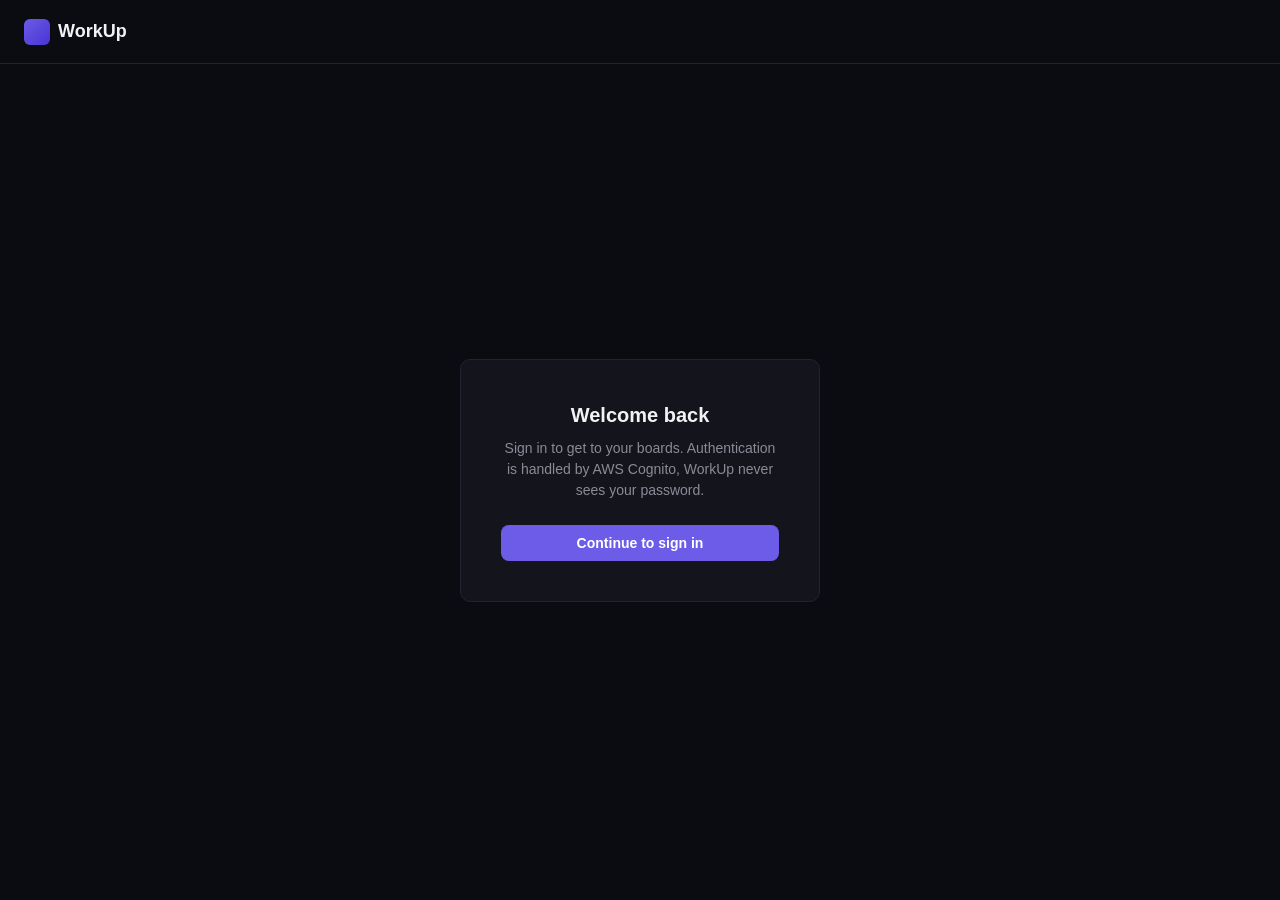
==== app/frontend/static_files/login.html @ d0a12bab "added frontend segment" ====
<!DOCTYPE html>
<html lang="en">
<head>
  <meta charset="UTF-8" />
  <meta name="viewport" content="width=device-width, initial-scale=1.0" />
  <title>Log in — WorkUp</title>
  <link rel="stylesheet" href="css/style.css" />
</head>
<body>

  <nav class="nav">
    <a href="index.html" class="nav-logo">
      <div class="nav-logo-mark"></div>
      WorkUp
    </a>
  </nav>

  <div class="auth-wrap">
    <div class="auth-card">
      <h2>Welcome back</h2>
      <p>Sign in to get to your boards. Authentication is handled by AWS Cognito, WorkUp never sees your password.</p>
      <button id="login-btn" class="btn btn-primary">Continue to sign in</button>
    </div>
  </div>

  <script src="js/config.js"></script>
  <script src="js/auth.js"></script>
  <script>
    document.getElementById("login-btn").addEventListener("click", () => Auth.login());
  </script>
</body>
</html>
---- app/frontend/static_files/css/style.css ----
/* ── WorkUp shared styles ─────────────────────────────────────────
   One file, one theme, CSS variables at the top so the whole look
   can be changed in one place. Deliberately plain: this project is
   not a design showcase, it's the frontend shell around a PCI DSS
   payment/auth architecture. */

:root {
  --bg: #0b0b12;
  --bg-elevated: #14141d;
  --border: #23232f;
  --text: #f2f2f5;
  --text-muted: #8b8b98;
  --accent: #6c5ce7;
  --accent-hover: #7c6cf0;
  --success: #34d399;
  --radius: 10px;
  --font: -apple-system, BlinkMacSystemFont, "Segoe UI", Inter, sans-serif;
}

* { box-sizing: border-box; margin: 0; padding: 0; }

body {
  background: var(--bg);
  color: var(--text);
  font-family: var(--font);
  line-height: 1.5;
}

a { color: inherit; text-decoration: none; }
ul { list-style: none; }

.container {
  max-width: 1200px;
  margin: 0 auto;
  padding: 0 24px;
}

/* ── Nav ─────────────────────────────────────────────────────────── */
.nav {
  display: flex;
  align-items: center;
  justify-content: space-between;
  padding: 18px 24px;
  border-bottom: 1px solid var(--border);
}

.nav-logo {
  display: flex;
  align-items: center;
  gap: 8px;
  font-weight: 700;
  font-size: 18px;
}

.nav-logo-mark {
  width: 26px;
  height: 26px;
  border-radius: 6px;
  background: linear-gradient(135deg, var(--accent), #4834d4);
}

.nav-links {
  display: flex;
  gap: 28px;
  color: var(--text-muted);
  font-size: 14px;
}

.nav-links a:hover { color: var(--text); }

.nav-actions { display: flex; align-items: center; gap: 14px; }

/* ── Buttons ─────────────────────────────────────────────────────── */
.btn {
  display: inline-flex;
  align-items: center;
  gap: 6px;
  border: none;
  border-radius: 8px;
  padding: 10px 18px;
  font-size: 14px;
  font-weight: 600;
  cursor: pointer;
  transition: background 0.15s ease;
}

.btn-primary { background: var(--accent); color: white; }
.btn-primary:hover { background: var(--accent-hover); }

.btn-ghost { background: transparent; color: var(--text-muted); }
.btn-ghost:hover { color: var(--text); }

.btn-outline {
  background: transparent;
  color: var(--text);
  border: 1px solid var(--border);
}
.btn-outline:hover { border-color: var(--accent); }

/* ── Hero (home page) ───────────────────────────────────────────── */
.hero {
  padding: 100px 24px 60px;
  text-align: center;
  max-width: 720px;
  margin: 0 auto;
}

.badge {
  display: inline-block;
  border: 1px solid var(--border);
  border-radius: 999px;
  padding: 6px 14px;
  font-size: 13px;
  color: var(--text-muted);
  margin-bottom: 24px;
}

.hero h1 {
  font-size: 48px;
  font-weight: 700;
  line-height: 1.15;
  margin-bottom: 20px;
}

.hero h1 .accent { color: var(--accent); }

.hero p {
  color: var(--text-muted);
  font-size: 17px;
  margin-bottom: 32px;
}

.hero-actions { display: flex; gap: 12px; justify-content: center; }

.features {
  display: grid;
  grid-template-columns: repeat(3, 1fr);
  gap: 20px;
  padding: 60px 24px;
  max-width: 1000px;
  margin: 0 auto;
}

.feature-card {
  background: var(--bg-elevated);
  border: 1px solid var(--border);
  border-radius: var(--radius);
  padding: 24px;
}

.feature-card h3 { font-size: 16px; margin-bottom: 8px; }
.feature-card p { color: var(--text-muted); font-size: 14px; }

/* ── Auth pages (login) ─────────────────────────────────────────── */
.auth-wrap {
  min-height: calc(100vh - 68px);
  display: flex;
  align-items: center;
  justify-content: center;
}

.auth-card {
  background: var(--bg-elevated);
  border: 1px solid var(--border);
  border-radius: var(--radius);
  padding: 40px;
  width: 360px;
  text-align: center;
}

.auth-card h2 { font-size: 20px; margin-bottom: 8px; }
.auth-card p { color: var(--text-muted); font-size: 14px; margin-bottom: 24px; }
.auth-card .btn { width: 100%; justify-content: center; }

/* ── Dashboard ───────────────────────────────────────────────────── */
.board-header {
  display: flex;
  justify-content: space-between;
  align-items: center;
  padding: 20px 24px;
  border-bottom: 1px solid var(--border);
}

.board {
  display: grid;
  grid-template-columns: repeat(4, 1fr);
  gap: 16px;
  padding: 24px;
}

.column {
  background: var(--bg-elevated);
  border: 1px solid var(--border);
  border-radius: var(--radius);
  padding: 14px;
}

.column-title {
  display: flex;
  align-items: center;
  gap: 8px;
  font-size: 14px;
  font-weight: 600;
  margin-bottom: 14px;
  color: var(--text-muted);
}

.column-title .count {
  background: var(--bg);
  border-radius: 999px;
  padding: 1px 8px;
  font-size: 12px;
}

.task-card {
  background: var(--bg);
  border: 1px solid var(--border);
  border-left: 3px solid var(--accent);
  border-radius: 8px;
  padding: 12px;
  margin-bottom: 10px;
  font-size: 14px;
}

.task-meta {
  display: flex;
  justify-content: space-between;
  color: var(--text-muted);
  font-size: 12px;
  margin-top: 8px;
}

/* ── Billing page ────────────────────────────────────────────────── */
.billing-wrap {
  max-width: 480px;
  margin: 80px auto;
  padding: 0 24px;
  text-align: center;
}

.plan-card {
  background: var(--bg-elevated);
  border: 1px solid var(--border);
  border-radius: var(--radius);
  padding: 36px;
}

.plan-card .price {
  font-size: 40px;
  font-weight: 700;
  margin: 12px 0 4px;
}

.plan-card .price span { font-size: 15px; color: var(--text-muted); font-weight: 400; }

.plan-card ul { margin: 20px 0 28px; text-align: left; }
.plan-card li {
  color: var(--text-muted);
  font-size: 14px;
  padding: 6px 0;
}
.plan-card li::before { content: "✓ "; color: var(--success); }

.plan-card .btn { width: 100%; justify-content: center; }

/* ── Stripe embedded checkout modal ─────────────────────────────── */
.modal-overlay {
  display: none;
  position: fixed;
  inset: 0;
  background: rgba(0, 0, 0, 0.7);
  align-items: center;
  justify-content: center;
  z-index: 100;
}

.modal-overlay.open { display: flex; }

.modal-box {
  background: var(--bg-elevated);
  border: 1px solid var(--border);
  border-radius: var(--radius);
  width: min(480px, 92vw);
  max-height: 88vh;
  overflow-y: auto;
  padding: 20px;
  position: relative;
}

.modal-close {
  position: absolute;
  top: 14px;
  right: 14px;
  background: none;
  border: none;
  color: var(--text-muted);
  font-size: 20px;
  cursor: pointer;
}
.modal-close:hover { color: var(--text); }

@media (max-width: 720px) {
  .features { grid-template-columns: 1fr; }
  .board { grid-template-columns: 1fr; }
  .hero h1 { font-size: 34px; }
}
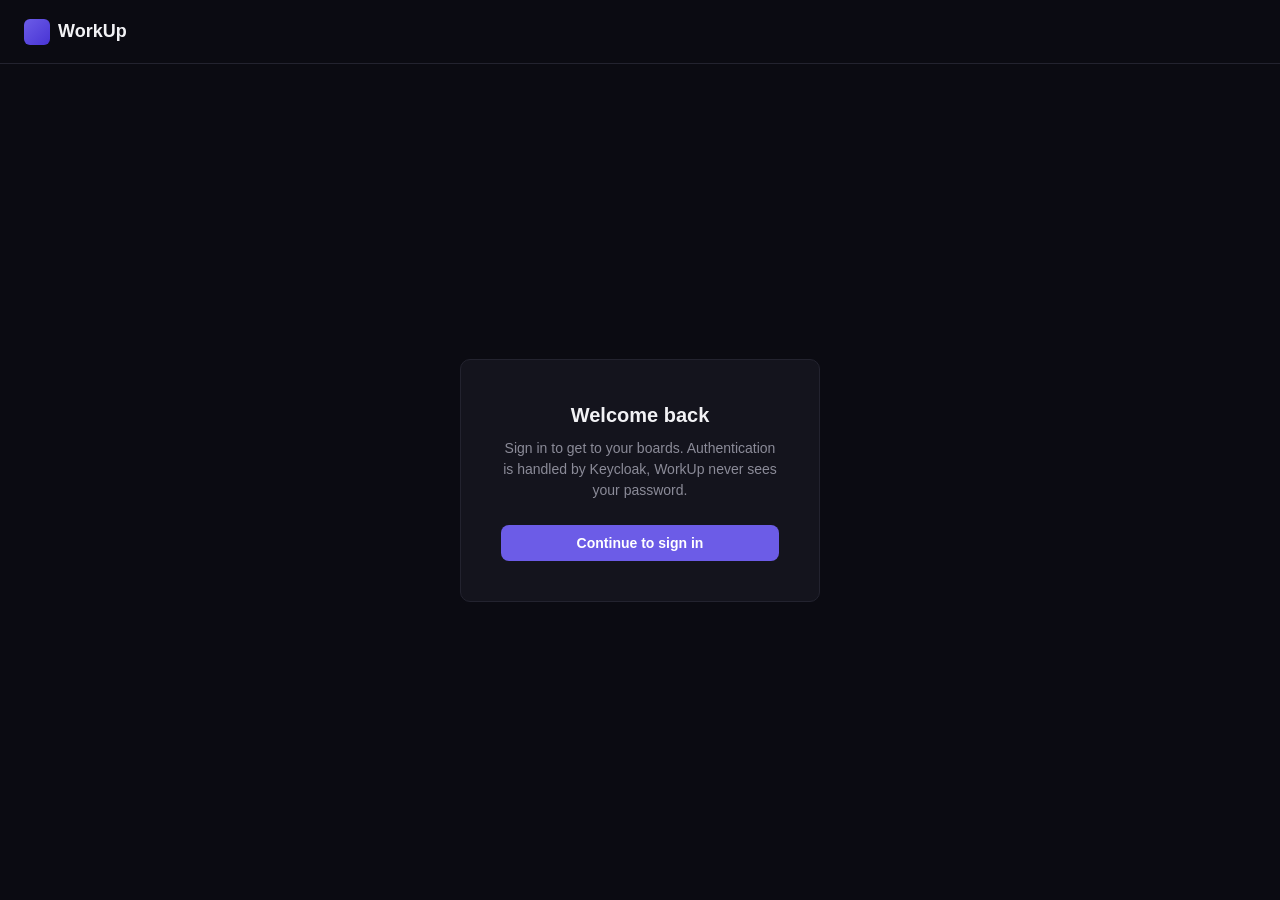
==== commit dea095f7: "added update to frontend" ====
--- a/app/frontend/static_files/login.html
+++ b/app/frontend/static_files/login.html
@@ -18,7 +18,7 @@
   <div class="auth-wrap">
     <div class="auth-card">
       <h2>Welcome back</h2>
-      <p>Sign in to get to your boards. Authentication is handled by AWS Cognito, WorkUp never sees your password.</p>
+      <p>Sign in to get to your boards. Authentication is handled by Keycloak, WorkUp never sees your password.</p>
       <button id="login-btn" class="btn btn-primary">Continue to sign in</button>
     </div>
   </div>
